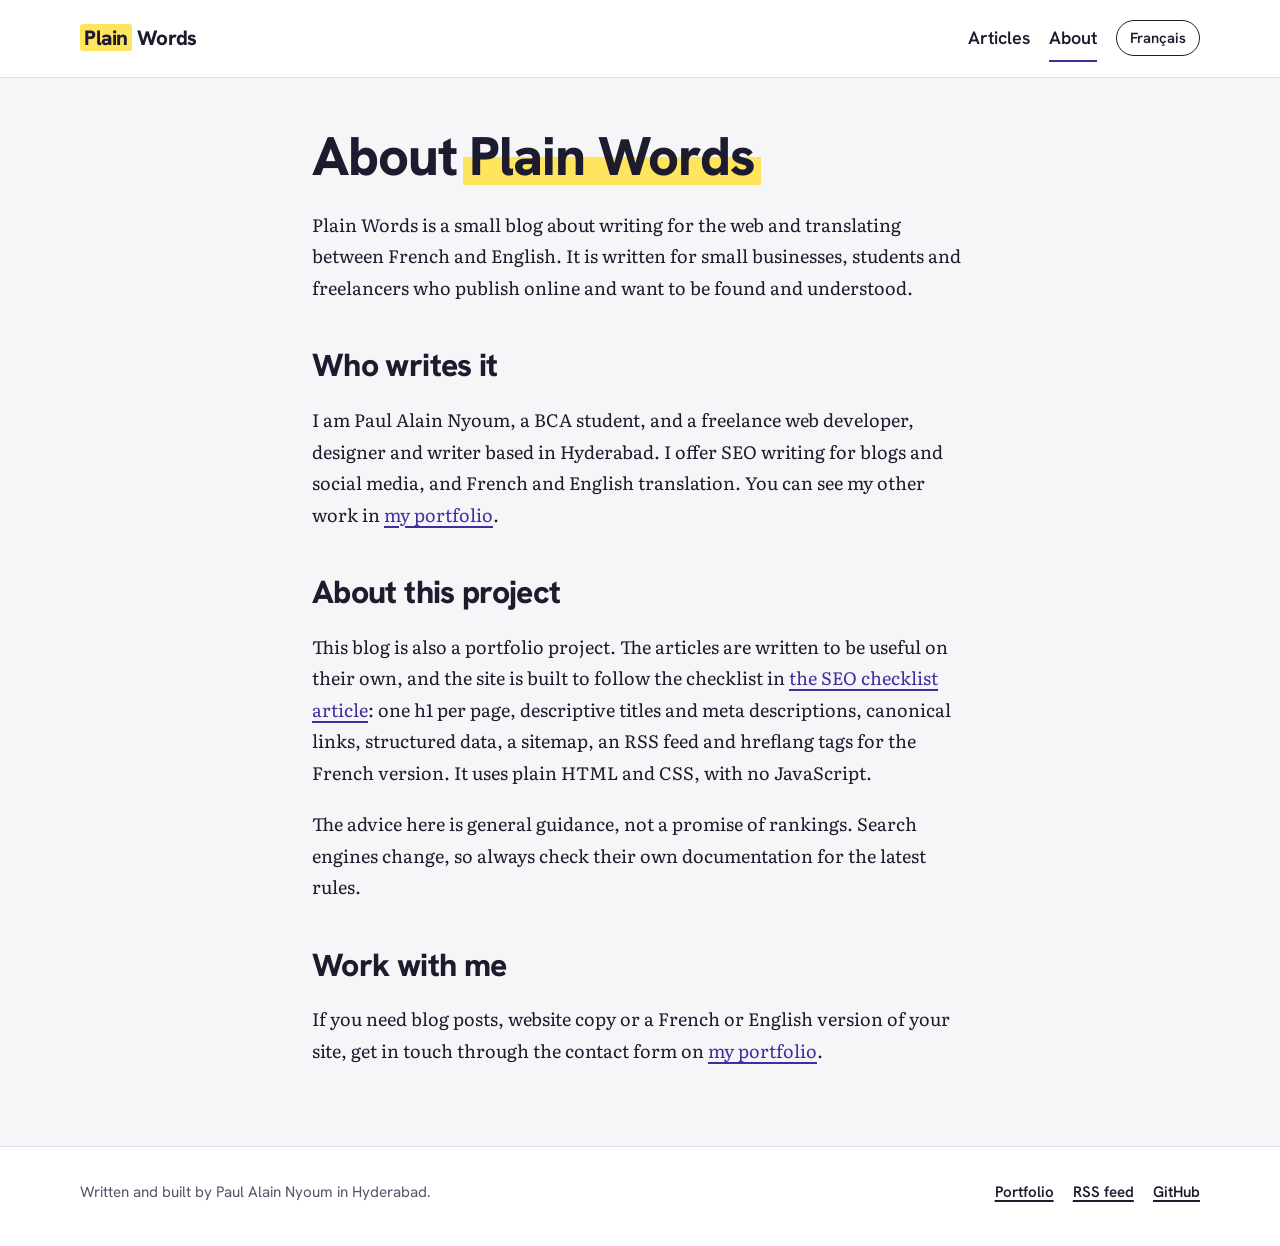
==== about/index.html @ 39fb7352 "Add Plain Words bilingual SEO blog Co-Authored-By: Claude Sonnet 5.5 <noreply@anthropic.com> Claude-" ====
<!doctype html>
<html lang="en">
<head>
<meta charset="utf-8">
<meta name="viewport" content="width=device-width, initial-scale=1">
<title>About Plain Words | Plain Words</title>
<meta name="description" content="Plain Words is a small blog about web writing and French and English translation, written by Paul Alain Nyoum in Hyderabad.">
<link rel="canonical" href="https://paulalan2509.github.io/seo-blog/about/">
<meta name="author" content="Paul Alain Nyoum">
<meta name="theme-color" content="#f6f6f9">
<link rel="icon" href="../assets/favicon.svg" type="image/svg+xml">
<link rel="alternate" type="application/rss+xml" title="Plain Words (RSS)" href="https://paulalan2509.github.io/seo-blog/feed.xml">
<link rel="preload" href="../assets/fonts/literata-latin-wght-normal.woff2" as="font" type="font/woff2" crossorigin>
<link rel="preload" href="../assets/fonts/hanken-grotesk-latin-wght-normal.woff2" as="font" type="font/woff2" crossorigin>
<link rel="stylesheet" href="../css/style.css">
<meta property="og:type" content="website">
<meta property="og:site_name" content="Plain Words">
<meta property="og:title" content="About Plain Words">
<meta property="og:description" content="Plain Words is a small blog about web writing and French and English translation, written by Paul Alain Nyoum in Hyderabad.">
<meta property="og:url" content="https://paulalan2509.github.io/seo-blog/about/">
<meta property="og:image" content="https://paulalan2509.github.io/seo-blog/assets/og-image.jpg">
<meta property="og:image:width" content="1200">
<meta property="og:image:height" content="630">
<meta property="og:image:alt" content="Plain Words: writing for the web in English and French">
<meta property="og:locale" content="en_IN">
<meta name="twitter:card" content="summary_large_image">
<meta name="twitter:title" content="About Plain Words">
<meta name="twitter:description" content="Plain Words is a small blog about web writing and French and English translation, written by Paul Alain Nyoum in Hyderabad.">
<meta name="twitter:image" content="https://paulalan2509.github.io/seo-blog/assets/og-image.jpg">
<script type="application/ld+json">{"@context": "https://schema.org", "@type": "AboutPage", "name": "About Plain Words", "url": "https://paulalan2509.github.io/seo-blog/about/", "inLanguage": "en"}</script>
</head>
<body>
<a class="skip-link" href="#main">Skip to content</a>
<header class="site-header">
<div class="wrap bar">
<a class="brand" href="../"><span>Plain</span> Words</a>
<nav class="nav" aria-label="Main"><a href="../">Articles</a><a href="../about/" aria-current="page">About</a><a class="lang" href="../fr/" hreflang="fr" lang="fr">Français</a></nav>
</div>
</header>
<main id="main">
<div class="wrap read page-body">
<h1>About <mark>Plain Words</mark></h1>
<div class="prose">
<p>Plain Words is a small blog about writing for the web and translating between French and English. It is written for small businesses, students and freelancers who publish online and want to be found and understood.</p>
<h2>Who writes it</h2>
<p>I am Paul Alain Nyoum, a BCA student, and a freelance web developer, designer and writer based in Hyderabad. I offer SEO writing for blogs and social media, and French and English translation. You can see my other work in <a href="https://paulalan2509.github.io/">my portfolio</a>.</p>
<h2>About this project</h2>
<p>This blog is also a portfolio project. The articles are written to be useful on their own, and the site is built to follow the checklist in <a href="../en/seo-checklist-before-you-publish/">the SEO checklist article</a>: one h1 per page, descriptive titles and meta descriptions, canonical links, structured data, a sitemap, an RSS feed and hreflang tags for the French version. It uses plain HTML and CSS, with no JavaScript.</p>
<p>The advice here is general guidance, not a promise of rankings. Search engines change, so always check their own documentation for the latest rules.</p>
<h2>Work with me</h2>
<p>If you need blog posts, website copy or a French or English version of your site, get in touch through the contact form on <a href="https://paulalan2509.github.io/">my portfolio</a>.</p>
</div>
</div>
</main>
<footer class="site-footer">
<div class="wrap">
<p>Written and built by Paul Alain Nyoum in Hyderabad.</p>
<ul>
<li><a href="https://paulalan2509.github.io/">Portfolio</a></li>
<li><a href="https://paulalan2509.github.io/seo-blog/feed.xml">RSS feed</a></li>
<li><a href="https://github.com/Paulalan2509">GitHub</a></li>
</ul>
</div>
</footer>
</body>
</html>
---- css/style.css ----
/* Plain Words: a small SEO blog (concept project)
   Plain CSS, no JavaScript. Fonts are self-hosted (SIL Open Font License). */

@font-face { font-family: "Literata"; src: url("../assets/fonts/literata-latin-wght-normal.woff2") format("woff2"); font-weight: 200 900; font-style: normal; font-display: swap; }
@font-face { font-family: "Literata"; src: url("../assets/fonts/literata-latin-wght-italic.woff2") format("woff2"); font-weight: 200 900; font-style: italic; font-display: swap; }
@font-face { font-family: "Hanken Grotesk"; src: url("../assets/fonts/hanken-grotesk-latin-wght-normal.woff2") format("woff2"); font-weight: 100 900; font-display: swap; }

:root {
  --paper: #f6f6f9;
  --card: #ffffff;
  --ink: #1d1b2e;
  --mute: #55526b;
  --accent: #3d2fa0;
  --accent-soft: #e9e6fb;
  --line: #dcdbe6;
  --mark: #ffe45e;
  --serif: "Literata", Georgia, "Times New Roman", serif;
  --sans: "Hanken Grotesk", system-ui, -apple-system, "Segoe UI", sans-serif;
  --gutter: clamp(1.1rem, 4vw, 2rem);
}

*, *::before, *::after { box-sizing: border-box; }
html { -webkit-text-size-adjust: 100%; scroll-padding-top: 1.5rem; scroll-behavior: smooth; }
body { margin: 0; background: var(--paper); color: var(--ink); font-family: var(--serif); font-size: 1.125rem; line-height: 1.75; overflow-x: clip; -webkit-font-smoothing: antialiased; }
h1, h2, h3 { font-family: var(--sans); font-weight: 800; line-height: 1.12; letter-spacing: -0.02em; margin: 0; }
p { margin: 0; }
a { color: var(--accent); text-underline-offset: .2em; text-decoration-thickness: 1.5px; }
a:hover { text-decoration-thickness: 3px; }
:focus-visible { outline: 3px solid var(--accent); outline-offset: 3px; border-radius: 3px; }
img { max-width: 100%; height: auto; }
.wrap { width: min(70rem, 100% - 2 * var(--gutter)); margin-inline: auto; }
.read { width: min(41rem, 100% - 2 * var(--gutter)); margin-inline: auto; }
.sr-only { position: absolute; width: 1px; height: 1px; margin: -1px; padding: 0; overflow: hidden; clip: rect(0 0 0 0); white-space: nowrap; border: 0; }
.skip-link { position: absolute; left: 1rem; top: -4rem; z-index: 50; background: var(--ink); color: #fff; padding: .7rem 1rem; border-radius: 8px; font-family: var(--sans); font-weight: 700; }
.skip-link:focus { top: 1rem; }

/* The highlighter: the one visual idea of the site */
mark { background: linear-gradient(transparent 52%, var(--mark) 52%, var(--mark) 92%, transparent 92%); color: inherit; padding: 0 .12em; margin: 0 -.12em; -webkit-box-decoration-break: clone; box-decoration-break: clone; }

/* Header */
.site-header { border-bottom: 1px solid var(--line); background: var(--card); }
.bar { display: flex; flex-wrap: wrap; align-items: center; justify-content: space-between; gap: .4rem 1.5rem; padding: .9rem 0; font-family: var(--sans); }
.brand { font-weight: 800; font-size: 1.3rem; letter-spacing: -0.02em; color: var(--ink); text-decoration: none; }
.brand span { background: var(--mark); padding: 0 .2em; border-radius: 3px; }
.nav { display: flex; flex-wrap: wrap; gap: .2rem 1.2rem; align-items: center; }
.nav a { color: var(--ink); font-weight: 600; text-decoration: none; padding: .45rem 0; border-bottom: 2px solid transparent; }
.nav a:hover, .nav a[aria-current="page"] { border-bottom-color: var(--accent); }
.nav .lang { border: 1.5px solid var(--ink); border-radius: 99px; padding: .25rem .8rem; font-size: .92rem; }
.nav .lang:hover { background: var(--ink); color: #fff; border-bottom-color: var(--ink); }

/* Home */
.intro { padding: clamp(3rem, 8vw, 6rem) 0 clamp(2rem, 5vw, 3.5rem); }
.intro h1 { font-size: clamp(2.4rem, 6.4vw, 4.6rem); max-width: 17ch; }
.intro p { margin-top: 1.4rem; max-width: 36rem; font-size: 1.2rem; color: var(--mute); }
.section-label { font-family: var(--sans); font-weight: 800; font-size: .95rem; letter-spacing: .02em; color: var(--mute); border-top: 2px solid var(--ink); padding-top: .8rem; margin-bottom: .5rem; }
.posts { list-style: none; margin: 0; padding: 0; }
.post-row { display: grid; gap: .5rem 2rem; padding: 1.6rem 0; border-bottom: 1px solid var(--line); }
@media (min-width: 820px) { .post-row { grid-template-columns: 11rem 1fr; } }
.post-meta { font-family: var(--sans); font-size: .92rem; color: var(--mute); font-weight: 600; }
.post-row h2, .post-row h3 { font-size: clamp(1.4rem, 3vw, 1.9rem); }
.post-row h2 a, .post-row h3 a { color: var(--ink); text-decoration: none; background: linear-gradient(var(--mark), var(--mark)) 0 100% / 0 40% no-repeat; transition: background-size .25s ease; }
.post-row h2 a:hover, .post-row h3 a:hover { background-size: 100% 40%; }
.post-row p { color: var(--mute); margin-top: .5rem; max-width: 38rem; }
.topics { display: flex; flex-wrap: wrap; gap: .5rem; margin-top: .7rem; padding: 0; list-style: none; }
.topics li { font-family: var(--sans); font-size: .85rem; font-weight: 700; padding: .15rem .7rem; border-radius: 99px; background: var(--accent-soft); color: var(--accent); }
.about-strip { margin: 4rem 0; padding: clamp(1.4rem, 4vw, 2.4rem); background: var(--ink); color: #fff; border-radius: 20px; display: grid; gap: 1rem; }
.about-strip h2 { font-size: 1.6rem; }
.about-strip p { color: #d8d6ea; max-width: 38rem; }
.about-strip a { color: #fff; font-family: var(--sans); font-weight: 700; }
.about-strip mark { color: var(--ink); }

/* Article */
.crumbs { font-family: var(--sans); font-size: .92rem; padding-top: 1.6rem; color: var(--mute); }
.crumbs ol { list-style: none; margin: 0; padding: 0; display: flex; flex-wrap: wrap; gap: .3rem .6rem; }
.crumbs li + li::before { content: "/"; margin-right: .6rem; color: var(--line); }
.crumbs a { color: var(--mute); }
.article-head { padding: 1.6rem 0 1rem; }
.article-head h1 { font-size: clamp(2rem, 5.4vw, 3.3rem); }
.article-head .lede { margin-top: 1.2rem; font-size: 1.25rem; color: var(--mute); }
.byline { margin-top: 1.4rem; display: flex; flex-wrap: wrap; gap: .3rem 1.2rem; font-family: var(--sans); font-size: .95rem; font-weight: 600; color: var(--mute); }
.byline strong { color: var(--ink); }
.toc { margin: 1.5rem auto; padding: 1.1rem 1.3rem; background: var(--card); border: 1px solid var(--line); border-radius: 14px; font-family: var(--sans); }
.toc h2 { font-size: 1rem; letter-spacing: 0; }
.toc ol { margin: .6rem 0 0; padding-left: 1.3rem; display: grid; gap: .25rem; }
.toc a { font-weight: 600; }
.prose { padding-bottom: 1rem; }
.prose > * + * { margin-top: 1.25rem; }
.prose h2 { font-size: clamp(1.55rem, 3.4vw, 2rem); margin-top: 2.8rem; }
.prose h2 a.anchor { color: var(--line); text-decoration: none; margin-left: .4rem; font-weight: 600; visibility: hidden; }
.prose h2:hover a.anchor, .prose h2 a.anchor:focus-visible { visibility: visible; color: var(--accent); }
.prose h3 { font-size: 1.25rem; margin-top: 1.8rem; }
.prose ul, .prose ol { padding-left: 1.4rem; display: grid; gap: .5rem; }
.prose li::marker { color: var(--accent); font-weight: 700; }
.prose strong { font-weight: 700; }
.prose code { font-family: ui-monospace, Menlo, Consolas, monospace; font-size: .88em; background: var(--accent-soft); padding: .1em .35em; border-radius: 5px; }
.takeaway { padding: 1.2rem 1.4rem; background: var(--card); border-left: 6px solid var(--mark); border-radius: 4px 14px 14px 4px; box-shadow: 0 1px 0 var(--line); }
.takeaway strong { display: block; font-family: var(--sans); margin-bottom: .2rem; }
.compare { width: 100%; border-collapse: collapse; font-family: var(--sans); font-size: .98rem; line-height: 1.45; background: var(--card); border: 1px solid var(--line); border-radius: 12px; overflow: hidden; }
.compare caption { text-align: left; padding: 0 0 .6rem; font-weight: 700; color: var(--mute); caption-side: top; }
.compare th, .compare td { text-align: left; padding: .7rem .9rem; border-bottom: 1px solid var(--line); vertical-align: top; }
.compare thead th { background: var(--ink); color: #fff; font-weight: 700; }
.compare tbody th { font-weight: 700; }
.table-scroll { overflow-x: auto; }
.table-scroll:focus-visible { outline-offset: 0; }
.checks { list-style: none; padding: 0 !important; }
.checks li { display: grid; grid-template-columns: 1.5rem 1fr; gap: .8rem; }
.checks li::before { content: ""; width: 1.25rem; height: 1.25rem; margin-top: .35rem; border: 2px solid var(--accent); border-radius: 5px; }
.author-box { margin: 3rem auto 0; padding: 1.4rem; display: grid; gap: .5rem; background: var(--accent-soft); border-radius: 16px; font-family: var(--sans); font-size: 1rem; line-height: 1.55; }
.author-box strong { font-size: 1.1rem; }
.related { margin: 3.5rem auto 4rem; }
.related h2 { font-size: 1.3rem; margin-bottom: .4rem; }
.lang-note { font-family: var(--sans); font-size: .98rem; margin-top: 1.2rem; padding: .8rem 1rem; background: var(--card); border: 1px solid var(--line); border-radius: 12px; }

.site-footer { border-top: 1px solid var(--line); background: var(--card); padding: 2rem 0 2.5rem; font-family: var(--sans); font-size: .95rem; color: var(--mute); }
.site-footer .wrap { display: flex; flex-wrap: wrap; justify-content: space-between; gap: 1rem 2rem; }
.site-footer ul { list-style: none; margin: 0; padding: 0; display: flex; flex-wrap: wrap; gap: .4rem 1.2rem; }
.site-footer a { color: var(--ink); font-weight: 600; }

.page-body { padding: 3rem 0 4rem; }
.page-body h1 { font-size: clamp(2.2rem, 5.4vw, 3.4rem); margin-bottom: 1.4rem; }

@media print {
  .site-header, .site-footer, .toc, .related, .skip-link, .lang-note { display: none; }
  body { background: #fff; font-size: 11pt; }
  a { color: inherit; }
}
@media (prefers-reduced-motion: reduce) {
  html { scroll-behavior: auto; }
  .post-row h2 a, .post-row h3 a { transition: none; }
}

/* Tables become stacked cards on narrow screens so no column is hidden */
@media (max-width: 640px) {
  .compare, .compare caption, .compare tbody, .compare tr, .compare th, .compare td { display: block; width: 100%; }
  .compare caption { padding: .8rem 1rem .4rem; }
  .compare thead { position: absolute; width: 1px; height: 1px; overflow: hidden; clip: rect(0 0 0 0); }
  .compare tr { padding: .5rem 0; border-bottom: 1px solid var(--line); }
  .compare tr:last-child { border-bottom: 0; }
  .compare th, .compare td { border: 0; padding: .25rem 1rem; }
  .compare tbody th { font-size: 1.1rem; }
  .compare td::before { content: attr(data-label) ": "; font-weight: 700; color: var(--mute); }
  .table-scroll { overflow: visible; }
}
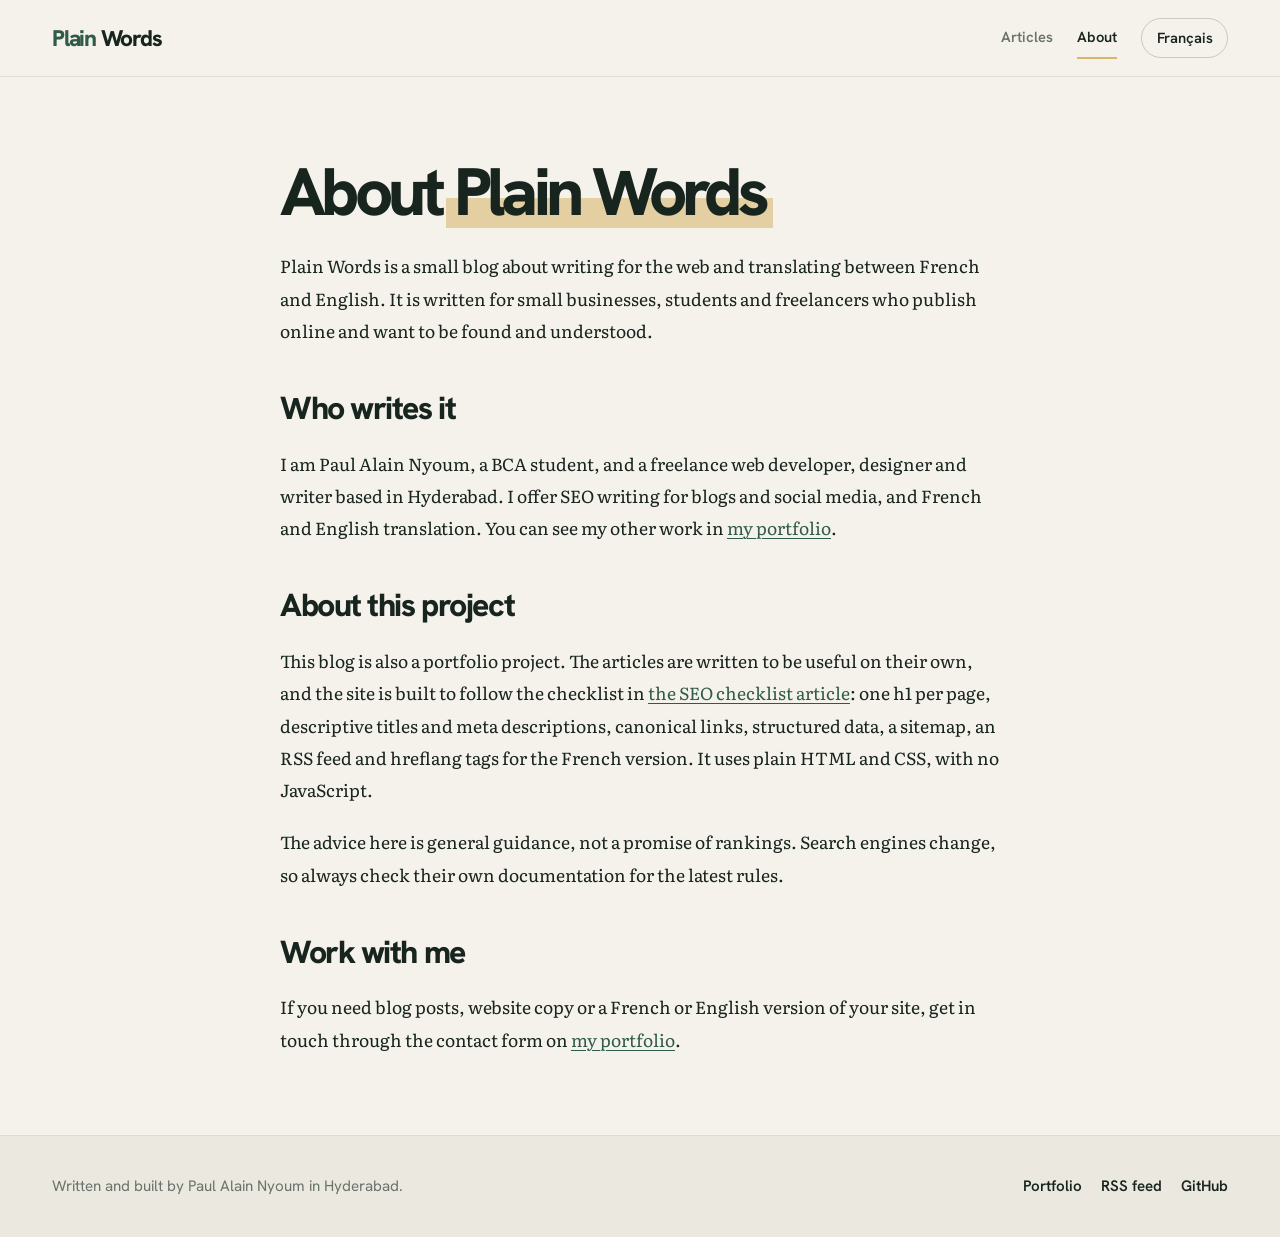
==== commit 957391d1: "Replace with the redesigned Plain Words blog Adds article search and topic filters, a reading-progre" ====
--- a/about/index.html
+++ b/about/index.html
@@ -7,7 +7,7 @@
 <meta name="description" content="Plain Words is a small blog about web writing and French and English translation, written by Paul Alain Nyoum in Hyderabad.">
 <link rel="canonical" href="https://paulalan2509.github.io/seo-blog/about/">
 <meta name="author" content="Paul Alain Nyoum">
-<meta name="theme-color" content="#f6f6f9">
+<meta name="theme-color" content="#f5f2eb">
 <link rel="icon" href="../assets/favicon.svg" type="image/svg+xml">
 <link rel="alternate" type="application/rss+xml" title="Plain Words (RSS)" href="https://paulalan2509.github.io/seo-blog/feed.xml">
 <link rel="preload" href="../assets/fonts/literata-latin-wght-normal.woff2" as="font" type="font/woff2" crossorigin>
@@ -62,5 +62,6 @@
 </ul>
 </div>
 </footer>
+<script src="../js/site.js" defer></script>
 </body>
 </html>
--- a/css/style.css
+++ b/css/style.css
@@ -141,3 +141,176 @@
   .compare td::before { content: attr(data-label) ": "; font-weight: 700; color: var(--mute); }
   .table-scroll { overflow: visible; }
 }
+
+
+/* ─────────────────────────────────────────────────────────────
+   PLAIN WORDS — editorial refresh
+   Existing document structure, URLs and SEO metadata retained.
+   ───────────────────────────────────────────────────────────── */
+:root {
+  --paper:#f5f2eb; --card:#fffdf8; --ink:#18251f; --mute:#69736b;
+  --accent:#315b49; --accent-soft:#e5ece5; --line:#d9ddd4; --mark:#d7b66c;
+  --gutter:clamp(1.15rem,5vw,3.25rem);
+}
+html { scroll-padding-top:6rem; }
+body { background:var(--paper); color:var(--ink); font-size:1.08rem; line-height:1.78; }
+a { color:var(--accent); }
+:focus-visible { outline:3px solid #b38b3d; outline-offset:4px; }
+.wrap { width:min(76rem,100% - 2 * var(--gutter)); }
+.read { width:min(45rem,100% - 2 * var(--gutter)); }
+.site-header { position:sticky; top:0; z-index:30; background:rgba(245,242,235,.84); border-bottom:1px solid rgba(24,37,31,.1); backdrop-filter:blur(18px); -webkit-backdrop-filter:blur(18px); }
+.bar { min-height:76px; padding:.85rem 0; }
+.brand { font-size:1.42rem; letter-spacing:-.055em; }
+.brand span { background:none; color:var(--accent); padding:0; }
+.nav { gap:.35rem 1.5rem; }
+.nav a { font-size:.92rem; color:var(--mute); transition:color .2s ease; }
+.nav a:hover,.nav a[aria-current="page"] { color:var(--ink); border-bottom-color:var(--mark); }
+.nav .lang { border:1px solid rgba(24,37,31,.2); padding:.38rem .9rem; border-radius:999px; color:var(--ink); }
+.nav .lang:hover { background:var(--ink); color:#fff; border-color:var(--ink); }
+mark { background:linear-gradient(transparent 58%,rgba(215,182,108,.58) 58%,rgba(215,182,108,.58) 92%,transparent 92%); }
+.intro.hero { min-height:clamp(570px,67vw,740px); padding:clamp(4.5rem,9vw,8.5rem) 0 4rem; display:grid; grid-template-columns:minmax(0,1.12fr) minmax(290px,.88fr); align-items:center; gap:clamp(2rem,6vw,6rem); }
+.hero-copy { position:relative; z-index:2; }
+.eyebrow { display:flex; align-items:center; gap:.65rem; margin:0 0 1.45rem; color:var(--accent); font:700 .72rem/1.3 var(--sans); letter-spacing:.16em; text-transform:uppercase; }
+.eyebrow-dot { width:7px; height:7px; border-radius:50%; background:var(--mark); box-shadow:0 0 0 4px rgba(215,182,108,.18); }
+.hero h1 { max-width:12ch; font-size:clamp(3.25rem,7.1vw,6.5rem); line-height:.99; letter-spacing:-.075em; font-weight:700; }
+.hero h1 em,.section-heading h2 em { color:var(--accent); font-family:var(--serif); font-weight:500; letter-spacing:-.065em; }
+.hero-lede { max-width:34rem; margin-top:1.7rem!important; color:var(--mute)!important; font-size:clamp(1.05rem,1.5vw,1.22rem)!important; line-height:1.7; }
+.hero-actions { display:flex; align-items:center; flex-wrap:wrap; gap:1.2rem 1.7rem; margin-top:2rem; font-family:var(--sans); }
+.button { display:inline-flex; align-items:center; gap:1.6rem; min-height:52px; padding:.85rem 1.2rem; border-radius:999px; font-size:.9rem; font-weight:700; text-decoration:none; transition:transform .25s ease,background .25s ease,box-shadow .25s ease; }
+.button:hover { transform:translateY(-3px); }
+.button-primary { color:#fff; background:var(--ink); box-shadow:0 12px 28px rgba(24,37,31,.13); }
+.button-primary:hover { background:var(--accent); color:#fff; box-shadow:0 16px 32px rgba(24,37,31,.18); }
+.text-link { color:var(--ink); font-size:.9rem; font-weight:700; text-decoration:none; }
+.text-link span { color:var(--accent); margin-left:.3rem; }
+.hero-footnote { display:flex; align-items:center; gap:1rem; margin-top:clamp(3rem,6vw,5.5rem); color:var(--mute); font:600 .72rem var(--sans); letter-spacing:.04em; }
+.hero-index { color:var(--accent); letter-spacing:.12em; }
+.hero-art { min-height:430px; position:relative; display:grid; place-items:center; isolation:isolate; }
+.art-card { position:relative; z-index:2; width:min(100%,370px); aspect-ratio:.83; padding:1.55rem; display:flex; flex-direction:column; justify-content:space-between; overflow:hidden; color:#f5f2eb; background:linear-gradient(145deg,#294b3c,#14281f 75%); border:1px solid rgba(255,255,255,.18); border-radius:5px; box-shadow:0 35px 75px rgba(24,37,31,.2),inset 0 1px rgba(255,255,255,.12); transform:rotate(3deg); }
+.art-card:after { content:""; position:absolute; width:280px; height:280px; right:-125px; top:100px; border:1px solid rgba(215,182,108,.35); border-radius:50%; box-shadow:0 0 0 22px rgba(215,182,108,.035),0 0 0 46px rgba(215,182,108,.025); }
+.art-kicker,.art-bottom,.visual-label,.visual-mark { font:700 .61rem var(--sans); letter-spacing:.16em; }
+.art-kicker { color:#d9c18e; }
+.art-big { position:relative; z-index:1; font:700 clamp(3.4rem,6vw,5.2rem)/.88 var(--sans); letter-spacing:-.09em; }
+.art-big i { color:#d9c18e; font-family:var(--serif); font-weight:400; }
+.art-period { color:#d9c18e; }
+.art-rule { height:1px; background:rgba(255,255,255,.25); }
+.art-bottom { display:flex; justify-content:space-between; color:rgba(255,255,255,.66); font-size:.55rem; }
+.art-orbit { position:absolute; border:1px solid rgba(49,91,73,.18); border-radius:50%; }
+.orbit-one { width:440px; height:440px; }
+.orbit-two { width:520px; height:520px; border-style:dashed; opacity:.65; }
+.art-caption { position:absolute; right:-.6rem; bottom:1.3rem; z-index:3; padding:.6rem .85rem; background:rgba(255,253,248,.86); border:1px solid rgba(24,37,31,.1); border-radius:3px; color:var(--mute); font:600 .68rem var(--sans); letter-spacing:.03em; box-shadow:0 10px 25px rgba(24,37,31,.07); }
+.article-section { padding:clamp(4rem,8vw,7rem) 0 2rem; border-top:1px solid var(--line); }
+.section-heading { display:flex; align-items:end; justify-content:space-between; gap:2rem; margin-bottom:2.5rem; }
+.section-heading .eyebrow { margin-bottom:1rem; }
+.section-heading h2 { font-size:clamp(2.5rem,5vw,4.4rem); line-height:1.02; letter-spacing:-.07em; }
+.section-aside { max-width:20rem; color:var(--mute); font-size:.98rem; line-height:1.65; }
+.article-tools { display:flex; justify-content:space-between; align-items:center; flex-wrap:wrap; gap:1rem; padding:1rem 0; border-top:1px solid var(--line); border-bottom:1px solid var(--line); }
+.search-field { display:flex; align-items:center; gap:.65rem; min-width:min(100%,260px); color:var(--accent); }
+.search-field > span:not(.sr-only) { font-size:1.5rem; line-height:1; }
+.search-field input { width:100%; min-width:0; border:0; outline:0; background:transparent; color:var(--ink); font:500 .92rem var(--sans); }
+.search-field input::placeholder { color:#8b938a; }
+.search-field:focus-within { outline:2px solid var(--accent); outline-offset:6px; border-radius:2px; }
+.filter-group { display:flex; flex-wrap:wrap; gap:.4rem; }
+.filter-chip { border:1px solid var(--line); border-radius:99px; padding:.42rem .85rem; color:var(--mute); background:transparent; cursor:pointer; font:650 .77rem var(--sans); transition:all .2s ease; }
+.filter-chip:hover,.filter-chip.is-active { color:#fff; background:var(--accent); border-color:var(--accent); }
+.post-grid { display:grid; grid-template-columns:repeat(2,minmax(0,1fr)); gap:1.2rem; padding-top:1.3rem!important; }
+.post-card { display:flex; flex-direction:column; min-width:0; padding:0; border:1px solid var(--line); border-radius:5px; background:var(--card); overflow:hidden; transition:transform .3s ease,box-shadow .3s ease,border-color .3s ease; }
+.post-card:hover { transform:translateY(-5px); border-color:rgba(49,91,73,.3); box-shadow:0 22px 45px rgba(24,37,31,.08); }
+.post-featured { grid-column:span 2; display:grid; grid-template-columns:.82fr 1.18fr; }
+.card-visual { position:relative; min-height:230px; padding:1.2rem; display:flex; flex-direction:column; justify-content:space-between; overflow:hidden; color:#fff; background:#315b49; }
+.post-featured .card-visual { min-height:100%; }
+.card-visual:after { content:""; position:absolute; width:240px; height:240px; right:-95px; bottom:-115px; border:1px solid rgba(255,255,255,.3); border-radius:50%; box-shadow:0 0 0 22px rgba(255,255,255,.04),0 0 0 48px rgba(255,255,255,.035); }
+.visual-writing { background:linear-gradient(145deg,#456c58,#1c3c2d); }
+.visual-translation { background:linear-gradient(145deg,#a47d4e,#61472e); }
+.visual-seo { background:linear-gradient(145deg,#526b78,#263d48); }
+.visual-label,.visual-mark { position:relative; z-index:1; font-size:.58rem; color:rgba(255,255,255,.7); }
+.visual-word { position:relative; z-index:1; font:700 clamp(2.7rem,5vw,4.1rem)/.9 var(--sans); letter-spacing:-.08em; }
+.visual-word i { color:#e2c58c; font-family:var(--serif); font-weight:400; }
+.visual-word > span { color:#e2c58c; }
+.card-content { position:relative; flex:1; padding:1.5rem 1.55rem 1.7rem; }
+.post-meta { display:flex; flex-wrap:wrap; justify-content:space-between; gap:.3rem .8rem; font-size:.78rem; }
+.card-content h3 { margin-top:1rem; font-size:clamp(1.35rem,2.5vw,1.9rem); line-height:1.12; letter-spacing:-.045em; }
+.card-content h3 a { color:var(--ink); text-decoration:none; background:linear-gradient(rgba(215,182,108,.55),rgba(215,182,108,.55)) 0 100%/0 35% no-repeat; transition:background-size .25s ease; }
+.card-content h3 a:hover { background-size:100% 35%; }
+.card-content p { margin-top:.8rem; color:var(--mute); font-size:.97rem; line-height:1.65; }
+.topics li { background:var(--accent-soft); color:var(--accent); font-size:.7rem; letter-spacing:.02em; }
+.card-arrow { position:absolute; right:1.4rem; bottom:1.5rem; width:38px; height:38px; display:grid; place-items:center; border:1px solid var(--line); border-radius:50%; color:var(--accent); text-decoration:none; font-size:1.15rem; transition:all .2s ease; }
+.card-arrow:hover { color:#fff; background:var(--accent); border-color:var(--accent); }
+.empty-state { padding:2rem 0; color:var(--mute); }
+.about-strip { margin:clamp(4rem,8vw,7rem) 0; padding:clamp(2rem,5vw,3.5rem); background:linear-gradient(130deg,#203c30,#14271f); border:1px solid rgba(255,255,255,.1); border-radius:5px; box-shadow:0 25px 55px rgba(24,37,31,.12); }
+.about-strip h2 { font-size:clamp(1.6rem,3vw,2.2rem); letter-spacing:-.04em; }
+.about-strip p { color:rgba(255,255,255,.75); }
+.about-strip a { text-decoration-thickness:1px; text-underline-offset:4px; }
+.site-footer { background:#eae8df; border-top:1px solid var(--line); padding:2.3rem 0; }
+.site-footer .wrap { align-items:center; }
+.site-footer p { color:var(--mute); }
+.site-footer a { color:var(--ink); text-decoration:none; }
+.site-footer a:hover { color:var(--accent); text-decoration:underline; text-underline-offset:4px; }
+.crumbs { padding-top:2.2rem; font-size:.82rem; }
+.article-head { padding:2.3rem 0 1.5rem; }
+.article-head h1 { font-size:clamp(2.5rem,6vw,4.4rem); line-height:1.02; letter-spacing:-.07em; }
+.article-head .lede { font-size:1.22rem; line-height:1.65; }
+.byline { font-size:.82rem; }
+.toc { background:rgba(255,253,248,.72); border:1px solid var(--line); border-radius:5px; padding:1.4rem 1.6rem; box-shadow:0 12px 30px rgba(24,37,31,.035); }
+.toc h2 { color:var(--accent); letter-spacing:.04em; text-transform:uppercase; font-size:.75rem; }
+.toc ol,.toc ul { margin:.8rem 0 0; padding-left:1.2rem; display:grid; gap:.3rem; }
+.toc a { color:var(--ink); font-size:.93rem; text-decoration:none; }
+.toc a:hover { color:var(--accent); text-decoration:underline; }
+.prose { font-size:1.09rem; line-height:1.85; }
+.prose h2 { color:var(--ink); letter-spacing:-.045em; }
+.prose h3 { letter-spacing:-.025em; }
+.prose a { text-decoration-thickness:1px; text-underline-offset:3px; }
+.prose li::marker { color:var(--accent); }
+.takeaway { background:#e9eee6; border-left-color:var(--mark); }
+.author-box { background:#e8ede5; border:1px solid #d7e0d5; border-radius:5px; }
+.lang-note { background:rgba(255,253,248,.7); border:1px solid var(--line); border-radius:5px; }
+.page-body { padding-top:clamp(3rem,7vw,5rem); }
+.page-body h1 { font-size:clamp(2.5rem,6vw,4.2rem); line-height:1.04; letter-spacing:-.07em; }
+.reading-progress { position:fixed; top:0; left:0; z-index:60; width:100%; height:3px; pointer-events:none; }
+.reading-progress span { display:block; width:0; height:100%; background:var(--mark); transform-origin:left; }
+.reveal-ready [data-reveal] { opacity:0; transform:translateY(18px); transition:opacity .65s ease,transform .65s cubic-bezier(.2,.7,.2,1); }
+.reveal-ready [data-reveal].is-visible { opacity:1; transform:none; }
+@media (max-width:850px) {
+ .intro.hero { grid-template-columns:1fr  .78fr; gap:1.5rem; }
+ .hero-art { min-height:350px; }
+ .art-card { width:min(100%,300px); }
+ .orbit-one { width:350px;height:350px; }.orbit-two { width:410px;height:410px; }
+ .post-featured { grid-template-columns:.8fr 1.2fr; }
+}
+@media (max-width:680px) {
+ .bar { min-height:66px; }
+ .intro.hero { min-height:0; grid-template-columns:1fr; padding:4.5rem 0 3.5rem; }
+ .hero h1 { font-size:clamp(3.1rem,13vw,5rem); }
+ .hero-art { min-height:390px; margin-top:1rem; }
+ .art-card { width:min(76%,310px); }
+ .section-heading { display:block; }
+ .section-aside { margin-top:1rem; }
+ .post-grid { grid-template-columns:1fr; }
+ .post-featured { grid-column:auto; display:flex; }
+ .post-featured .card-visual { min-height:245px; }
+ .card-visual { min-height:220px; }
+ .article-tools { align-items:flex-start; }
+ .filter-group { width:100%; }
+ .filter-chip { flex:1; }
+ .article-head { padding-top:1.5rem; }
+}
+@media (max-width:420px) {
+ .nav { gap:.2rem .7rem; }.nav a { font-size:.82rem; }
+ .brand { font-size:1.2rem; }
+ .hero-actions { align-items:flex-start; flex-direction:column; }
+ .hero-footnote { margin-top:2.5rem; }
+ .art-caption { right:0; bottom:.4rem; }
+ .card-content { padding:1.2rem; }
+}
+@media (prefers-reduced-motion:reduce) {
+ *,*::before,*::after { scroll-behavior:auto!important; animation-duration:.01ms!important; animation-iteration-count:1!important; transition-duration:.01ms!important; }
+ .reveal-ready [data-reveal] { opacity:1; transform:none; }
+}
+@media print {
+ .site-header,.site-footer,.article-tools,.reading-progress { display:none!important; }
+ .post-card { break-inside:avoid; }
+}
+
+.post-card[hidden] { display:none!important; }
+
+/* Decorative orbit shapes on the home hero must never widen the page on phones. */
+html{overflow-x:clip}
